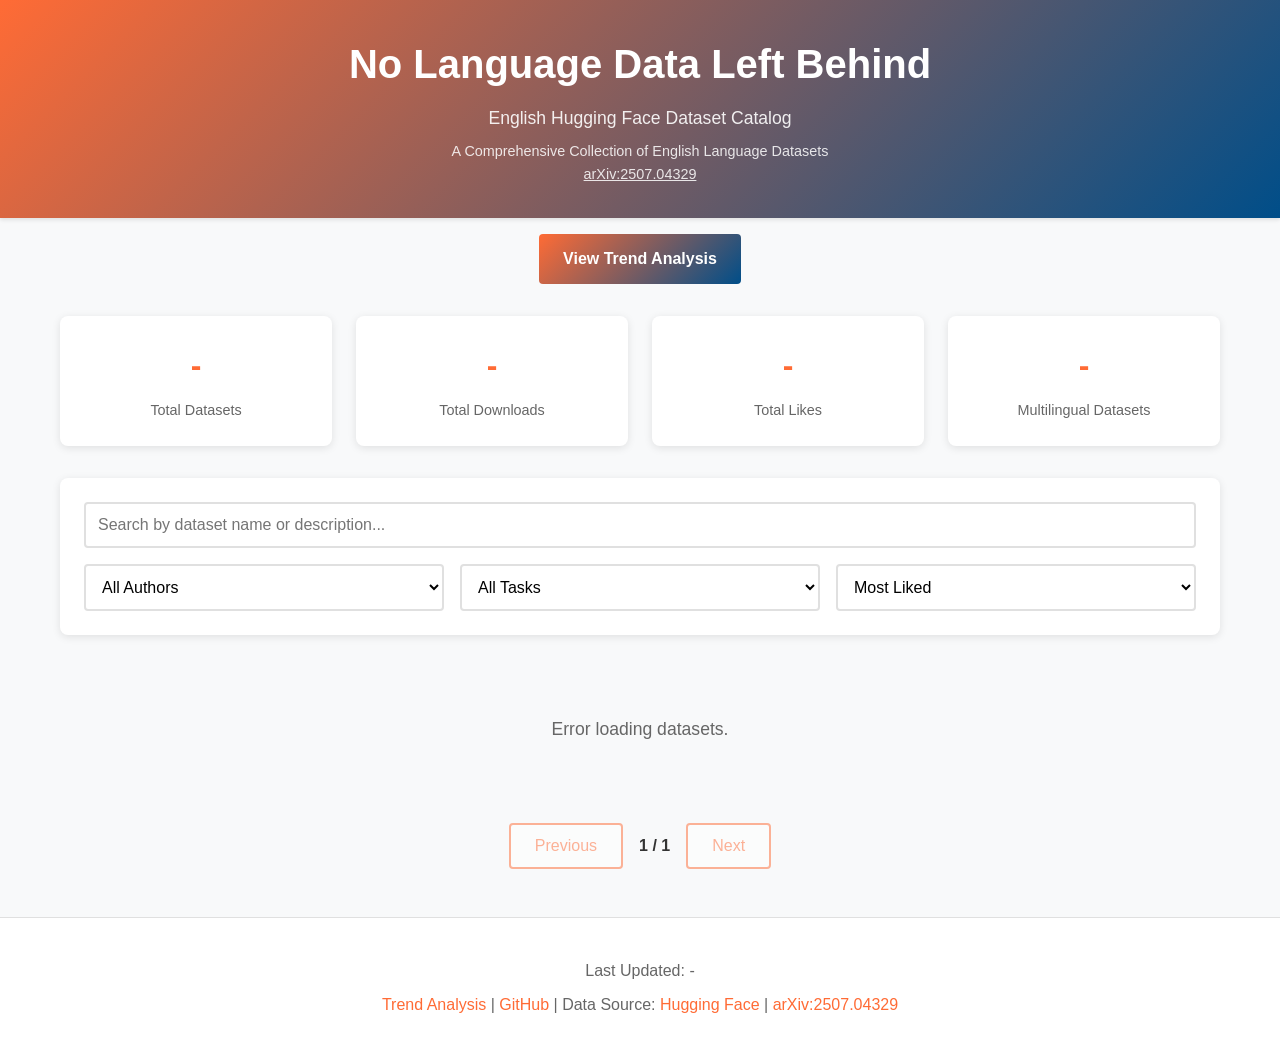
==== docs/index.html @ fffbc3af "Initial setup: English HF datasets catalog - Add data collection script for English datasets - Setup" ====
<!DOCTYPE html>
<html lang="ko">
<head>
    <meta charset="UTF-8">
    <meta name="viewport" content="width=device-width, initial-scale=1.0">
    <title>No Language Data Left Behind - English HF Datasets Catalog</title>
    <meta name="description" content="English Hugging Face Dataset Catalog - No Language Data Left Behind Project">
    <link rel="stylesheet" href="css/style.css">
</head>
<body>
    <header>
        <div class="container">
            <h1>No Language Data Left Behind</h1>
            <p class="subtitle">English Hugging Face Dataset Catalog</p>
            <p class="subtitle-small">A Comprehensive Collection of English Language Datasets</p>
            <p class="subtitle-small">
                <a href="https://arxiv.org/abs/2507.04329" target="_blank" style="color: white; text-decoration: underline;">
                    arXiv:2507.04329
                </a>
            </p>
        </div>
    </header>

    <main class="container">
        <!-- Trend Link -->
        <div style="text-align: center; margin: 1rem 0;">
            <a href="trends.html" style="display: inline-block; padding: 0.75rem 1.5rem; background: linear-gradient(135deg, var(--primary-color), var(--secondary-color)); color: white; text-decoration: none; border-radius: 4px; font-weight: 600;">
                View Trend Analysis
            </a>
        </div>

        <!-- Statistics Section -->
        <section class="stats-section">
            <div class="stat-card">
                <h3 id="total-datasets">-</h3>
                <p>Total Datasets</p>
            </div>
            <div class="stat-card">
                <h3 id="total-downloads">-</h3>
                <p>Total Downloads</p>
            </div>
            <div class="stat-card">
                <h3 id="total-likes">-</h3>
                <p>Total Likes</p>
            </div>
            <div class="stat-card">
                <h3 id="multilingual-count">-</h3>
                <p>Multilingual Datasets</p>
            </div>
        </section>

        <!-- Search and Filter -->
        <section class="search-section">
            <div class="search-container">
                <input type="text" id="search-input" placeholder="Search by dataset name or description...">
            </div>
            <div class="filters">
                <select id="author-filter">
                    <option value="">All Authors</option>
                </select>
                <select id="task-filter">
                    <option value="">All Tasks</option>
                </select>
                <select id="sort-select">
                    <option value="likes">Most Liked</option>
                    <option value="downloads">Most Downloaded</option>
                    <option value="recent">Most Recent</option>
                    <option value="name">Name (A-Z)</option>
                </select>
            </div>
        </section>

        <!-- Dataset List -->
        <section class="datasets-section">
            <div id="loading" class="loading">Loading datasets...</div>
            <div id="datasets-container" class="datasets-grid"></div>
            <div id="no-results" class="no-results" style="display: none;">
                No datasets found.
            </div>
        </section>

        <!-- Pagination -->
        <section class="pagination">
            <button id="prev-page" disabled>Previous</button>
            <span id="page-info">1 / 1</span>
            <button id="next-page" disabled>Next</button>
        </section>
    </main>

    <footer>
        <div class="container">
            <p>Last Updated: <span id="last-updated">-</span></p>
            <p>
                <a href="trends.html">Trend Analysis</a> |
                <a href="https://github.com/songys/English-HF-datasets-catalog" target="_blank">GitHub</a> |
                Data Source: <a href="https://huggingface.co/datasets" target="_blank">Hugging Face</a> |
                <a href="https://arxiv.org/abs/2507.04329" target="_blank">arXiv:2507.04329</a>
            </p>
        </div>
    </footer>

    <script src="js/app.js"></script>
</body>
</html>
---- docs/css/style.css ----
:root {
    --primary-color: #ff6b35;
    --secondary-color: #004e89;
    --bg-color: #f8f9fa;
    --card-bg: #ffffff;
    --text-color: #333;
    --border-color: #e0e0e0;
    --hover-color: #f0f0f0;
}

* {
    margin: 0;
    padding: 0;
    box-sizing: border-box;
}

body {
    font-family: -apple-system, BlinkMacSystemFont, "Segoe UI", Roboto, "Helvetica Neue", Arial, sans-serif;
    line-height: 1.6;
    color: var(--text-color);
    background-color: var(--bg-color);
}

.container {
    max-width: 1200px;
    margin: 0 auto;
    padding: 0 20px;
}

/* Header */
header {
    background: linear-gradient(135deg, var(--primary-color), var(--secondary-color));
    color: white;
    padding: 2rem 0;
    text-align: center;
    box-shadow: 0 2px 4px rgba(0,0,0,0.1);
}

header h1 {
    font-size: 2.5rem;
    margin-bottom: 0.5rem;
}

.subtitle {
    font-size: 1.1rem;
    opacity: 0.9;
    margin-bottom: 0.5rem;
}

.subtitle-small {
    font-size: 0.9rem;
    opacity: 0.85;
}

/* Stats Section */
.stats-section {
    display: grid;
    grid-template-columns: repeat(auto-fit, minmax(200px, 1fr));
    gap: 1.5rem;
    margin: 2rem 0;
}

.stat-card {
    background: var(--card-bg);
    padding: 1.5rem;
    border-radius: 8px;
    box-shadow: 0 2px 8px rgba(0,0,0,0.1);
    text-align: center;
    transition: transform 0.2s;
}

.stat-card:hover {
    transform: translateY(-4px);
    box-shadow: 0 4px 12px rgba(0,0,0,0.15);
}

.stat-card h3 {
    font-size: 2rem;
    color: var(--primary-color);
    margin-bottom: 0.5rem;
}

.stat-card p {
    color: #666;
    font-size: 0.9rem;
}

/* Search Section */
.search-section {
    background: var(--card-bg);
    padding: 1.5rem;
    border-radius: 8px;
    box-shadow: 0 2px 8px rgba(0,0,0,0.1);
    margin-bottom: 2rem;
}

.search-container {
    margin-bottom: 1rem;
}

#search-input {
    width: 100%;
    padding: 0.75rem;
    font-size: 1rem;
    border: 2px solid var(--border-color);
    border-radius: 4px;
    transition: border-color 0.2s;
}

#search-input:focus {
    outline: none;
    border-color: var(--primary-color);
}

.filters {
    display: grid;
    grid-template-columns: repeat(auto-fit, minmax(200px, 1fr));
    gap: 1rem;
}

.filters select {
    padding: 0.75rem;
    font-size: 1rem;
    border: 2px solid var(--border-color);
    border-radius: 4px;
    background: white;
    cursor: pointer;
    transition: border-color 0.2s;
}

.filters select:focus {
    outline: none;
    border-color: var(--primary-color);
}

/* Datasets Grid */
.datasets-grid {
    display: grid;
    grid-template-columns: repeat(auto-fill, minmax(350px, 1fr));
    gap: 1.5rem;
    margin-bottom: 2rem;
}

.dataset-card {
    background: var(--card-bg);
    border-radius: 8px;
    padding: 1.5rem;
    box-shadow: 0 2px 8px rgba(0,0,0,0.1);
    transition: transform 0.2s, box-shadow 0.2s;
    cursor: pointer;
}

.dataset-card:hover {
    transform: translateY(-4px);
    box-shadow: 0 4px 16px rgba(0,0,0,0.15);
}

.dataset-header {
    margin-bottom: 1rem;
}

.dataset-title {
    font-size: 1.2rem;
    font-weight: 600;
    color: var(--secondary-color);
    margin-bottom: 0.5rem;
    word-break: break-word;
}

.dataset-author {
    color: #666;
    font-size: 0.9rem;
}

.dataset-description {
    font-size: 0.9rem;
    color: #555;
    margin-bottom: 1rem;
    line-height: 1.5;
    display: -webkit-box;
    -webkit-line-clamp: 3;
    -webkit-box-orient: vertical;
    overflow: hidden;
}

.dataset-tags {
    display: flex;
    flex-wrap: wrap;
    gap: 0.5rem;
    margin-bottom: 1rem;
}

.tag {
    background: var(--bg-color);
    padding: 0.25rem 0.75rem;
    border-radius: 12px;
    font-size: 0.75rem;
    color: #555;
}

.tag.language {
    background: #e3f2fd;
    color: #1976d2;
}

.tag.task {
    background: #f3e5f5;
    color: #7b1fa2;
}

.dataset-stats {
    display: flex;
    justify-content: space-between;
    font-size: 0.85rem;
    color: #666;
    padding-top: 1rem;
    border-top: 1px solid var(--border-color);
}

.stat-item {
    display: flex;
    align-items: center;
    gap: 0.25rem;
}

/* Loading & No Results */
.loading, .no-results {
    text-align: center;
    padding: 3rem;
    color: #666;
    font-size: 1.1rem;
}

/* Pagination */
.pagination {
    display: flex;
    justify-content: center;
    align-items: center;
    gap: 1rem;
    margin: 2rem 0;
}

.pagination button {
    padding: 0.75rem 1.5rem;
    font-size: 1rem;
    border: 2px solid var(--primary-color);
    background: white;
    color: var(--primary-color);
    border-radius: 4px;
    cursor: pointer;
    transition: all 0.2s;
}

.pagination button:hover:not(:disabled) {
    background: var(--primary-color);
    color: white;
}

.pagination button:disabled {
    opacity: 0.5;
    cursor: not-allowed;
}

#page-info {
    font-weight: 600;
}

/* Footer */
footer {
    background: var(--card-bg);
    padding: 2rem 0;
    text-align: center;
    margin-top: 3rem;
    border-top: 1px solid var(--border-color);
}

footer p {
    margin: 0.5rem 0;
    color: #666;
}

footer a {
    color: var(--primary-color);
    text-decoration: none;
}

footer a:hover {
    text-decoration: underline;
}

/* Responsive */
@media (max-width: 768px) {
    header h1 {
        font-size: 1.8rem;
    }

    .datasets-grid {
        grid-template-columns: 1fr;
    }

    .filters {
        grid-template-columns: 1fr;
    }
}
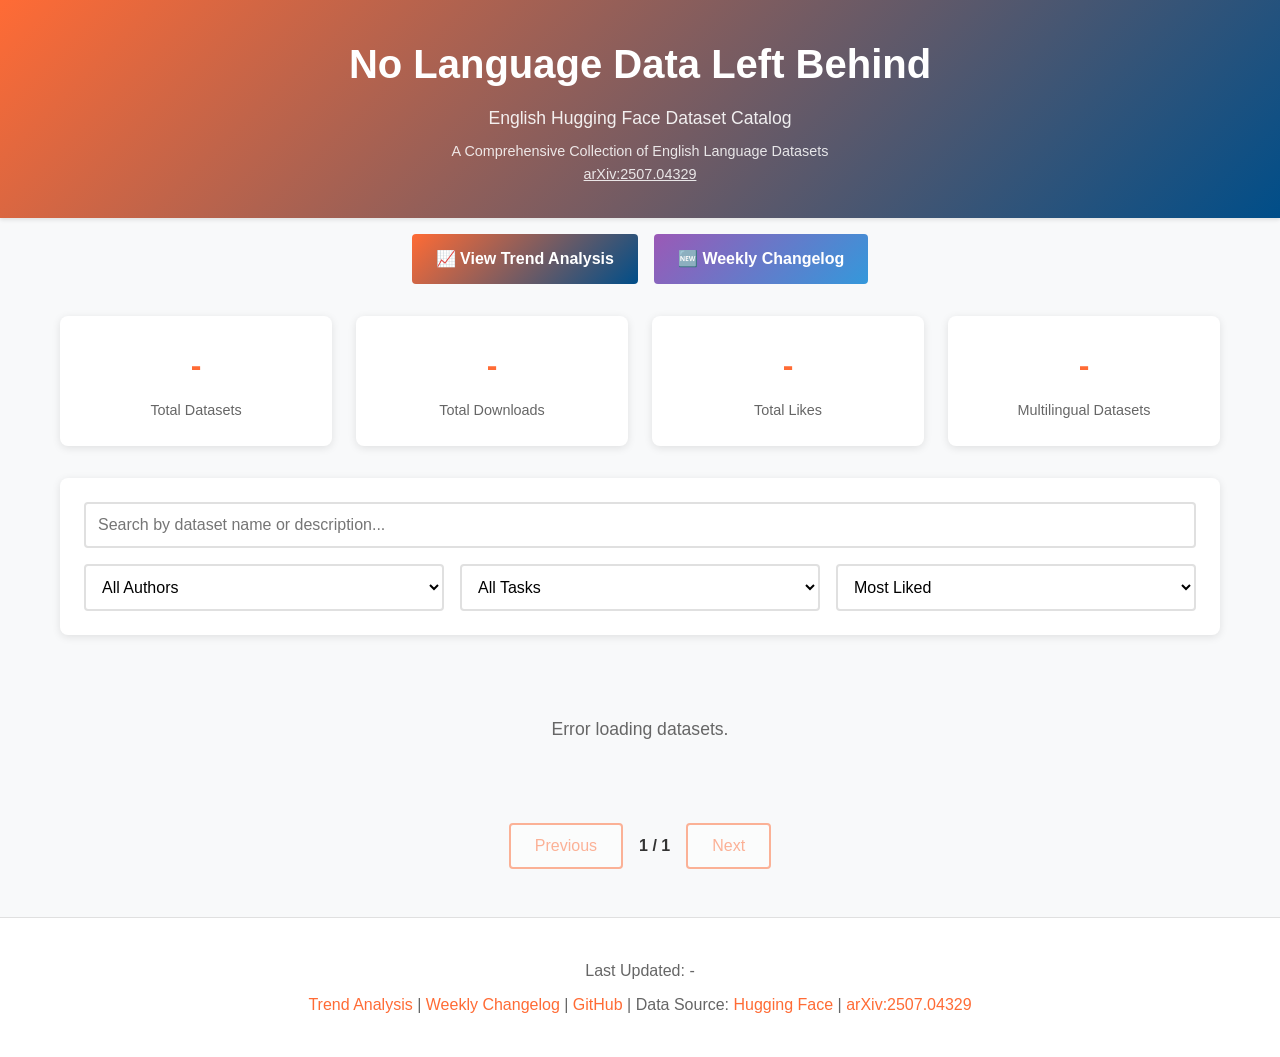
==== commit 5f06de0d: "Add workflow improvements and changelog feature to English catalog This update adds comprehensive im" ====
--- a/docs/index.html
+++ b/docs/index.html
@@ -22,10 +22,13 @@
     </header>
 
     <main class="container">
-        <!-- Trend Link -->
-        <div style="text-align: center; margin: 1rem 0;">
+        <!-- Links -->
+        <div style="text-align: center; margin: 1rem 0; display: flex; gap: 1rem; justify-content: center; flex-wrap: wrap;">
             <a href="trends.html" style="display: inline-block; padding: 0.75rem 1.5rem; background: linear-gradient(135deg, var(--primary-color), var(--secondary-color)); color: white; text-decoration: none; border-radius: 4px; font-weight: 600;">
-                View Trend Analysis
+                📈 View Trend Analysis
+            </a>
+            <a href="changelog.html" style="display: inline-block; padding: 0.75rem 1.5rem; background: linear-gradient(135deg, #9b59b6, #3498db); color: white; text-decoration: none; border-radius: 4px; font-weight: 600;">
+                🆕 Weekly Changelog
             </a>
         </div>
 
@@ -92,6 +95,7 @@
             <p>Last Updated: <span id="last-updated">-</span></p>
             <p>
                 <a href="trends.html">Trend Analysis</a> |
+                <a href="changelog.html">Weekly Changelog</a> |
                 <a href="https://github.com/songys/English-HF-datasets-catalog" target="_blank">GitHub</a> |
                 Data Source: <a href="https://huggingface.co/datasets" target="_blank">Hugging Face</a> |
                 <a href="https://arxiv.org/abs/2507.04329" target="_blank">arXiv:2507.04329</a>
